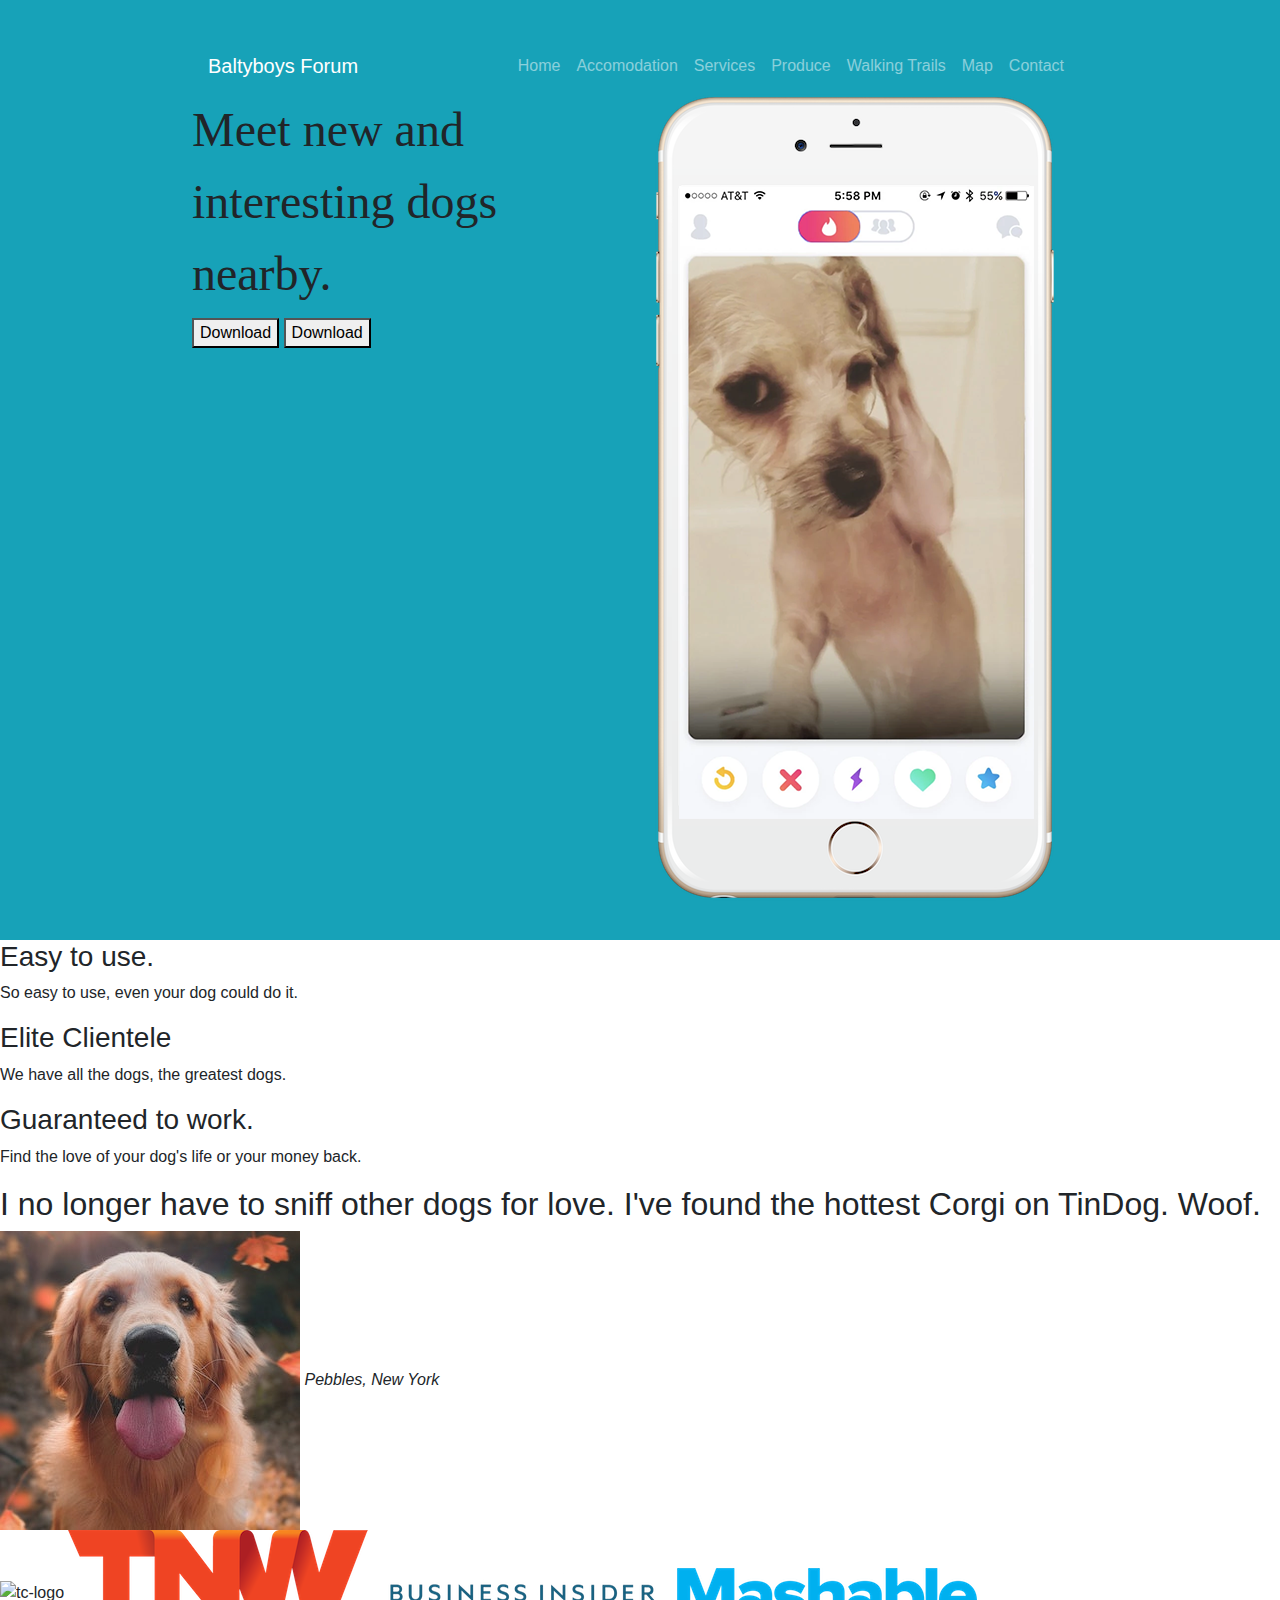
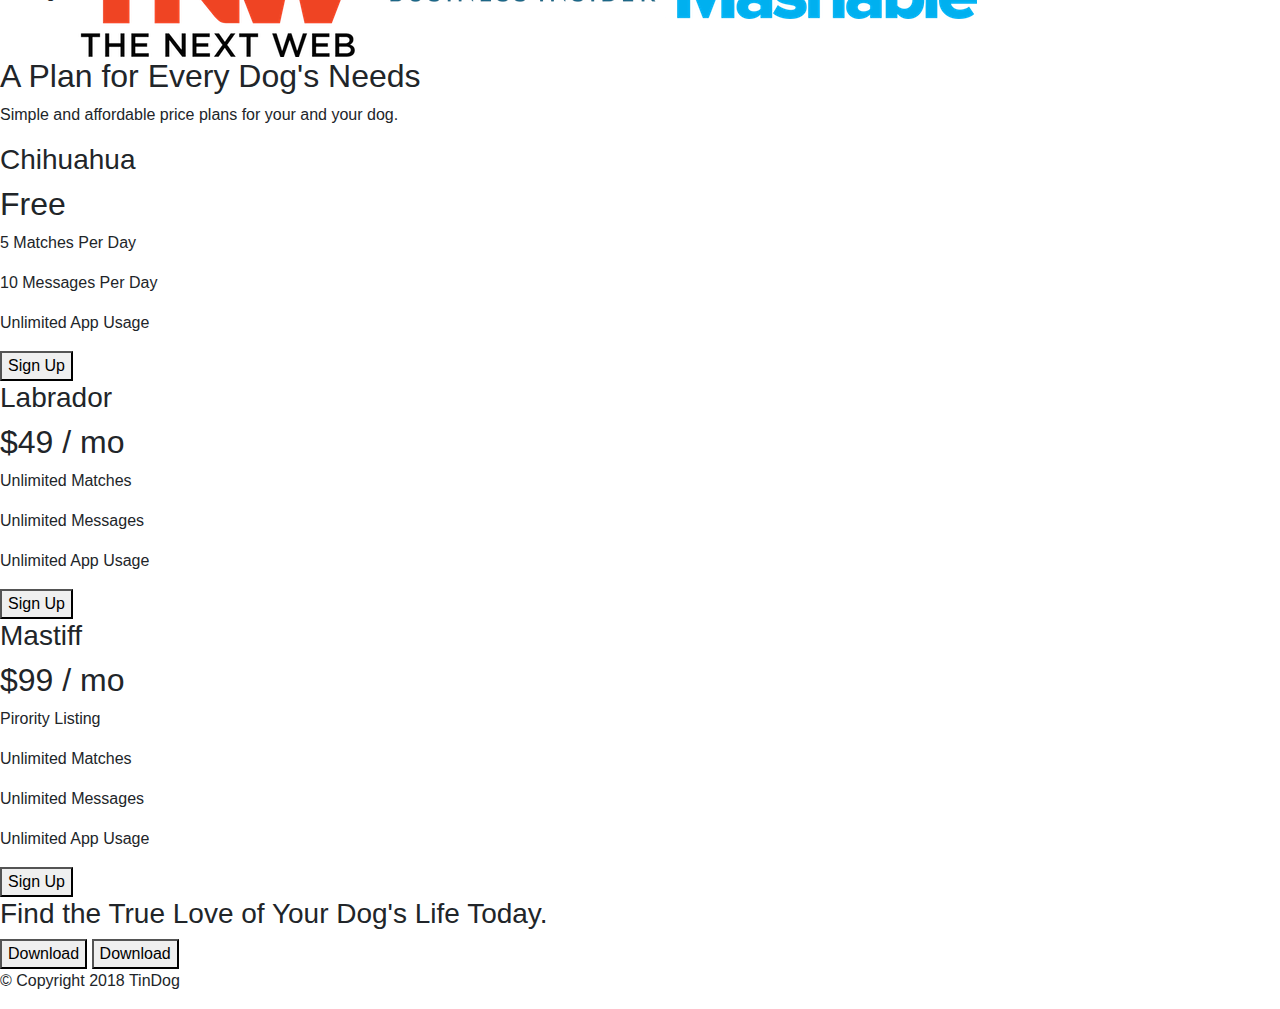
==== index.html @ bc1d9f9c "First commit" ====
<!DOCTYPE html>
<html>

<head>
  <meta charset="utf-8">
  <title>TinDog</title>
  <link rel="stylesheet" href="css/bootstrap.min.css">
  <link rel="stylesheet" href="css/styles.css">
</head>

<body background-color:blue>
  <section id="title">
    <div class="container-fluid">

      <nav class="navbar navbar-expand-lg navbar-dark bg-info">
        <a class="navbar-brand" href="">Baltyboys Forum</a>
        <button class="navbar-toggler" type="button" data-toggle="collapse" data-target="mobileviewnavmenu" aria-controls="false" aria-label="Togglenavigation">
            <span class="navbar-toggler-icon"></span>
      </button>

        <div class="collapse navbar-collapse" id="mobileviewnavmenu">
          <ul class="navbar-nav ml-auto">
            <li class="nav-item">
              <a class="nav-link" href="bootstrap_project_12_2020/index.html"> Home</a>
            </li>
            <li class="nav-item">
              <a class="nav-link" href=""> Accomodation</a>
            </li>
            <li class="nav-item">
              <a class="nav-link" href=""> Services</a>
            </li>
            <li class="nav-item">
              <a class="nav-link" href=""> Produce</a>
            </li>
            <li class="nav-item">
              <a class="nav-link" href=""> Walking Trails</a>
            </li>
            <li class="nav-item">
              <a class="nav-link" href=""> Map</a>
            </li>
            <li class="nav-item">
              <a class="nav-link" href=""> Contact</a>
            </li>
          </ul>
        </div>
      </nav>




      <!-- Title -->

      <div class="row">

        <div class="col-lg-6">
          <h1>Meet new and interesting dogs nearby.</h1>
          <button type="button">Download</button>
          <button type="button">Download</button>
        </div>

        <div class="col-lg-6">
          <img src="images/iphone6.png" alt="iphone-mockup">
        </div>

      </div>

    </div>

  </section>


  <!-- Features -->

  <section id="features">

    <h3>Easy to use.</h3>
    <p>So easy to use, even your dog could do it.</p>

    <h3>Elite Clientele</h3>
    <p>We have all the dogs, the greatest dogs.</p>

    <h3>Guaranteed to work.</h3>
    <p>Find the love of your dog's life or your money back.</p>

  </section>


  <!-- Testimonials -->

  <section id="testimonials">

    <h2>I no longer have to sniff other dogs for love. I've found the hottest Corgi on TinDog. Woof.</h2>
    <img src="images/dog-img.jpg" alt="dog-profile">
    <em>Pebbles, New York</em>

    <!-- <h2 class="testimonial-text">My dog used to be so lonely, but with TinDog's help, they've found the love of their life. I think.</h2>
    <img class="testimonial-image" src="images/lady-img.jpg" alt="lady-profile">
    <em>Beverly, Illinois</em> -->

  </section>


  <!-- Press -->

  <section id="press">
    <img src="images/techcrunch.png" alt="tc-logo">
    <img src="images/tnw.png" alt="tnw-logo">
    <img src="images/bizinsider.png" alt="biz-insider-logo">
    <img src="images/mashable.png" alt="mashable-logo">

  </section>


  <!-- Pricing -->

  <section id="pricing">

    <h2>A Plan for Every Dog's Needs</h2>
    <p>Simple and affordable price plans for your and your dog.</p>


    <h3>Chihuahua</h3>
    <h2>Free</h2>
    <p>5 Matches Per Day</p>
    <p>10 Messages Per Day</p>
    <p>Unlimited App Usage</p>
    <button type="button">Sign Up</button>


    <h3>Labrador</h3>
    <h2>$49 / mo</h2>
    <p>Unlimited Matches</p>
    <p>Unlimited Messages</p>
    <p>Unlimited App Usage</p>
    <button type="button">Sign Up</button>


    <h3>Mastiff</h3>
    <h2>$99 / mo</h2>
    <p>Pirority Listing</p>
    <p>Unlimited Matches</p>
    <p>Unlimited Messages</p>
    <p>Unlimited App Usage</p>
    <button type="button">Sign Up</button>

  </section>


  <!-- Call to Action -->

  <section id="cta">

    <h3>Find the True Love of Your Dog's Life Today.</h3>
    <button type="button">Download</button>
    <button type="button">Download</button>

  </section>


  <!-- Footer -->

  <footer id="footer">

    <p>© Copyright 2018 TinDog</p>

  </footer>


</body>

</html>
---- css/styles.css ----
#title {
  background-color: #17a2b8;
}

h1 {
  font-family: "Philosopher";
  font-size: 3rem;
  line-height: 1.5;
  /*<link rel="preconnect" href="https://fonts.gstatic.com"> <link href="https://fonts.googleapis.com/css2?family=Montserrat:ital,wght@1,300&display=swap" rel="stylesheet">*/
}

.container-fluid {
  padding: 3% 15%;
}
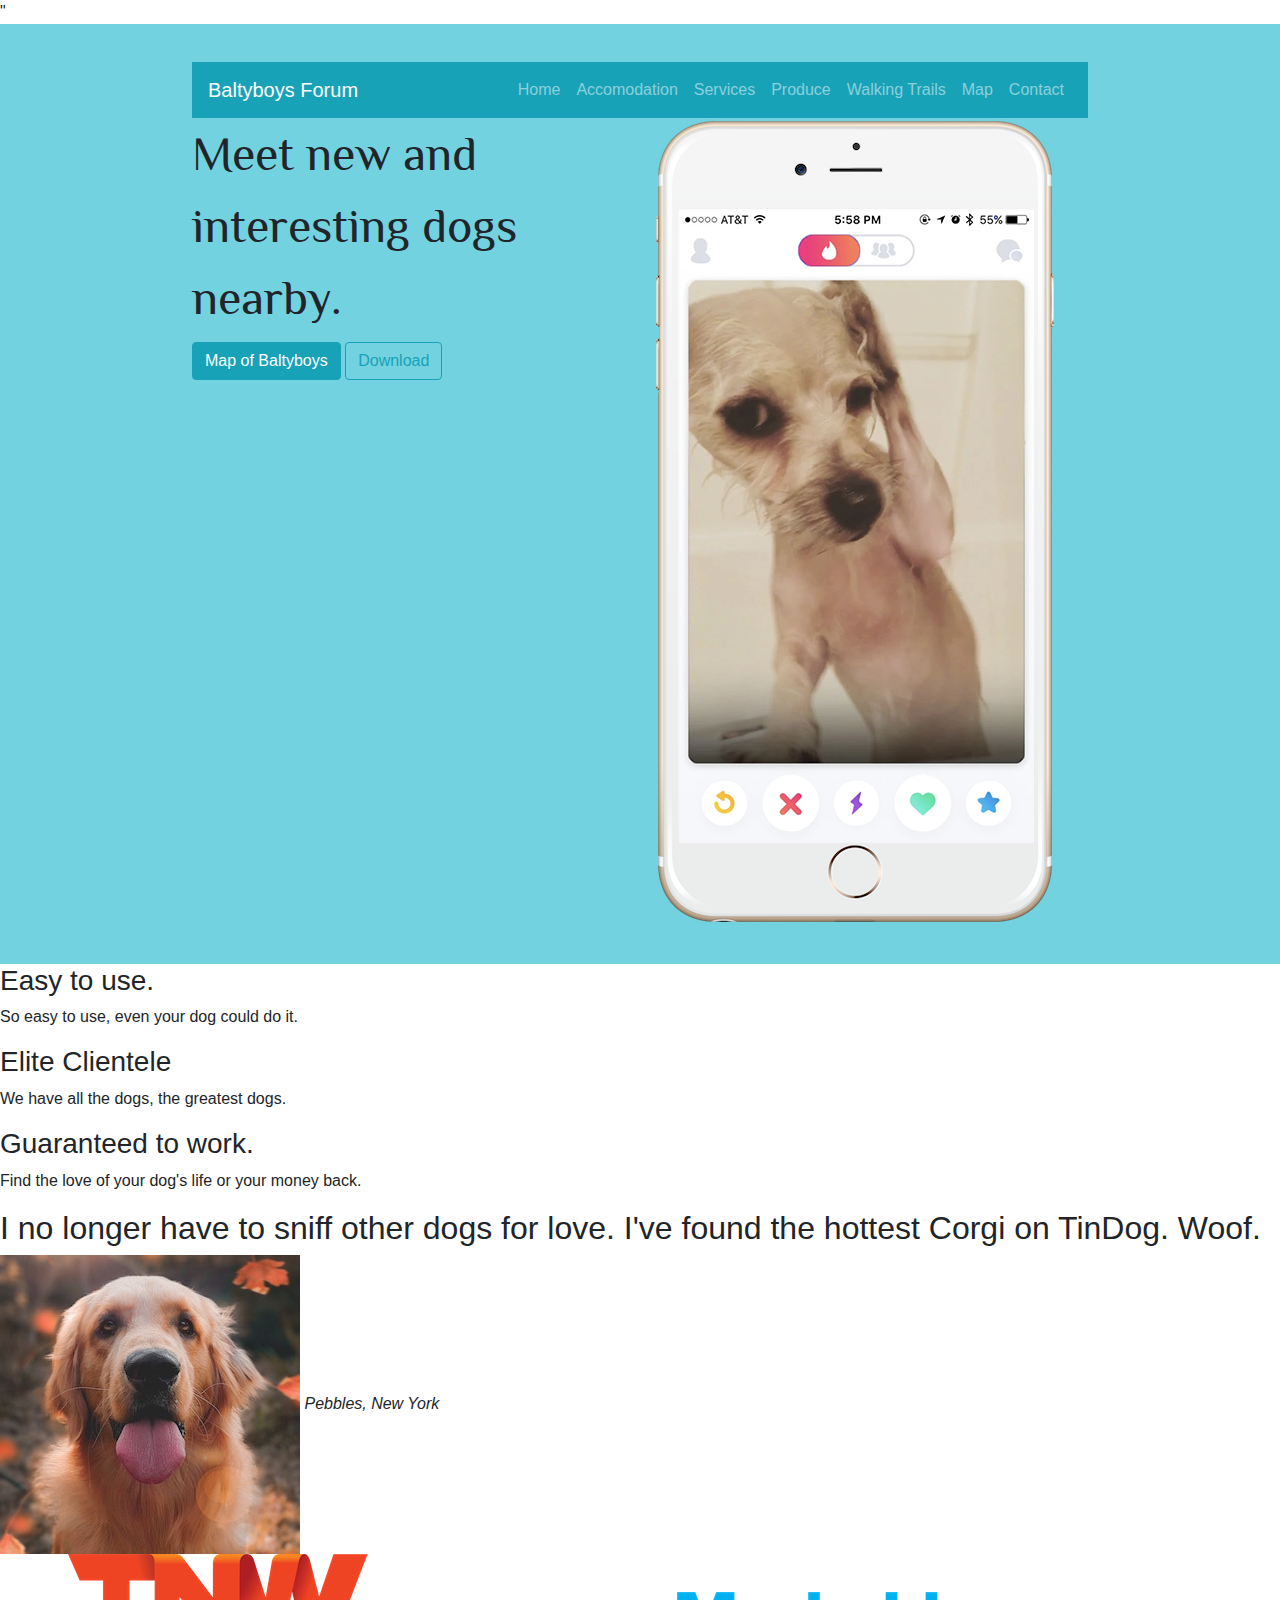
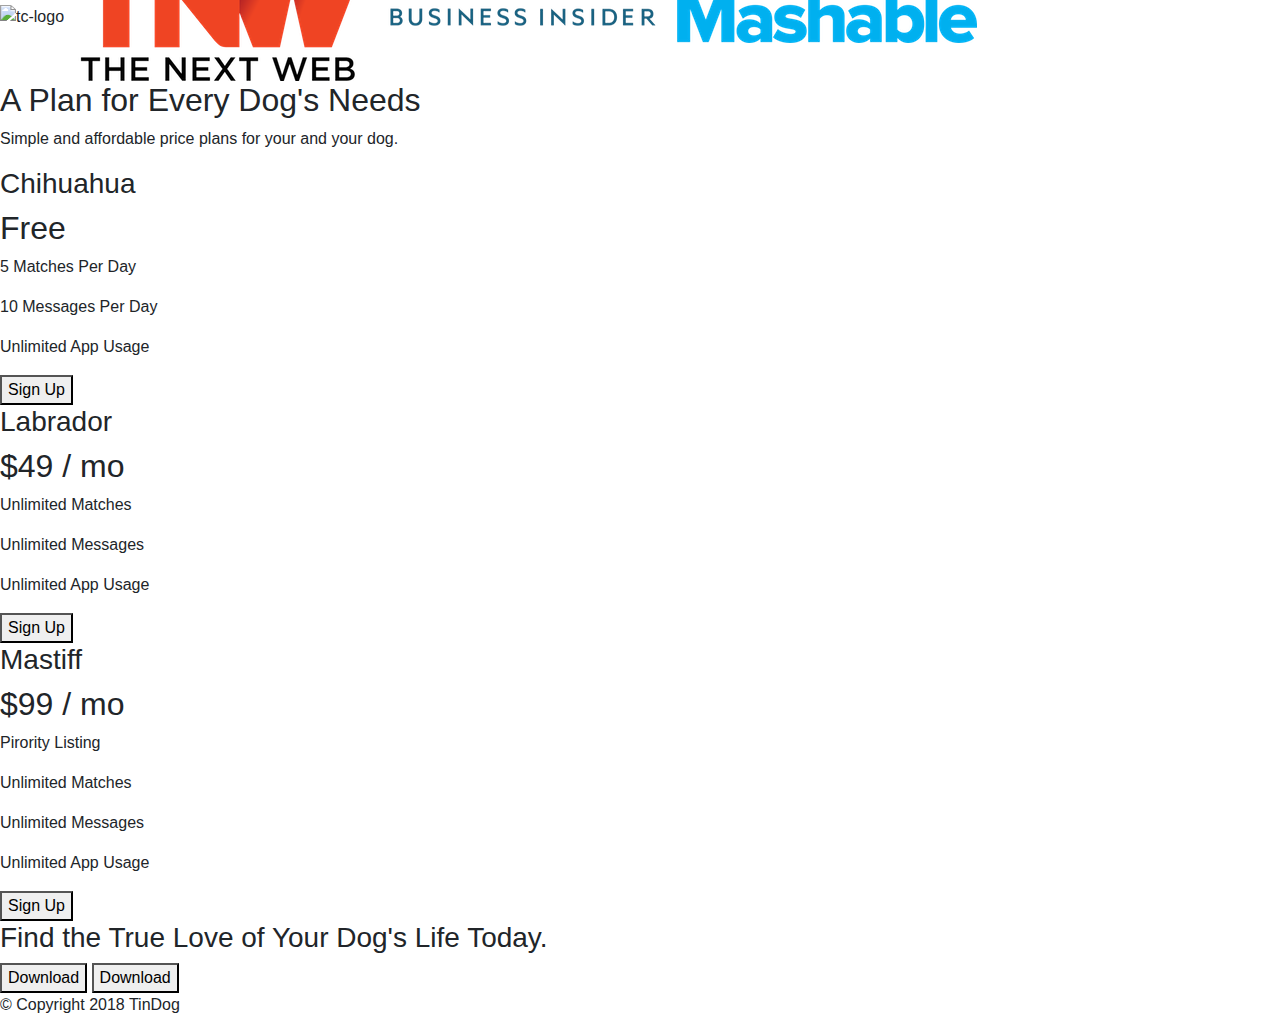
==== commit cc6a33c6: "Completed Udemy Course Section 6 number 75" ====
--- a/index.html
+++ b/index.html
@@ -3,12 +3,21 @@
 
 <head>
   <meta charset="utf-8">
-  <title>TinDog</title>
+  <title>Baltyboys Forum</title>
+
+  <!--Google Fonts-->
+  <link href="https://fonts.googleapis.com/css2?family=Philosopher&display=swap" rel="stylesheet"> "
+
+  <!--CSS Stylesheets-->
   <link rel="stylesheet" href="css/bootstrap.min.css">
   <link rel="stylesheet" href="css/styles.css">
+
+  <!--Font Awesome-->
+  <script src="https:use.fontawesome.com/releases/v5.0.7/js/all.js"></script>
+
 </head>
 
-<body background-color:blue>
+<body>
   <section id="title">
     <div class="container-fluid">
 
@@ -21,25 +30,25 @@
         <div class="collapse navbar-collapse" id="mobileviewnavmenu">
           <ul class="navbar-nav ml-auto">
             <li class="nav-item">
-              <a class="nav-link" href="bootstrap_project_12_2020/index.html"> Home</a>
+              <a class="nav-link" href="bootstrap_project_12_2020/index.html"> <i class="fas fa-home"></i> Home</a>
             </li>
             <li class="nav-item">
-              <a class="nav-link" href=""> Accomodation</a>
+              <a class="nav-link" href=""><i class="fas fa-bed"></i>  Accomodation</a>
             </li>
             <li class="nav-item">
-              <a class="nav-link" href=""> Services</a>
+              <a class="nav-link" href=""> <i class="fas fa-wrench"></i> Services</a>
             </li>
             <li class="nav-item">
-              <a class="nav-link" href=""> Produce</a>
+              <a class="nav-link" href=""> <i class="fas fa-apple-alt"></i> Produce</a>
             </li>
             <li class="nav-item">
-              <a class="nav-link" href=""> Walking Trails</a>
+              <a class="nav-link" href=""> <i class="fas fa-hiking"></i> Walking Trails</a>
             </li>
             <li class="nav-item">
-              <a class="nav-link" href=""> Map</a>
+              <a class="nav-link" href=""> <i class="fas fa-map-signs"></i>Map</a>
             </li>
             <li class="nav-item">
-              <a class="nav-link" href=""> Contact</a>
+              <a class="nav-link" href=""> <i class="far fa-address-book"></i> Contact</a>
             </li>
           </ul>
         </div>
@@ -54,8 +63,8 @@
 
         <div class="col-lg-6">
           <h1>Meet new and interesting dogs nearby.</h1>
-          <button type="button">Download</button>
-          <button type="button">Download</button>
+          <button type="button" class="btn btn-info"> <i class="fas fa-map-signs"></i> Map of Baltyboys</button>
+          <button type="button" class="btn btn-outline-info">Download</button>
         </div>
 
         <div class="col-lg-6">
--- a/css/styles.css
+++ b/css/styles.css
@@ -1,5 +1,5 @@
 #title {
-  background-color: #17a2b8;
+  background-color: #73d2e0;
 }
 
 h1 {
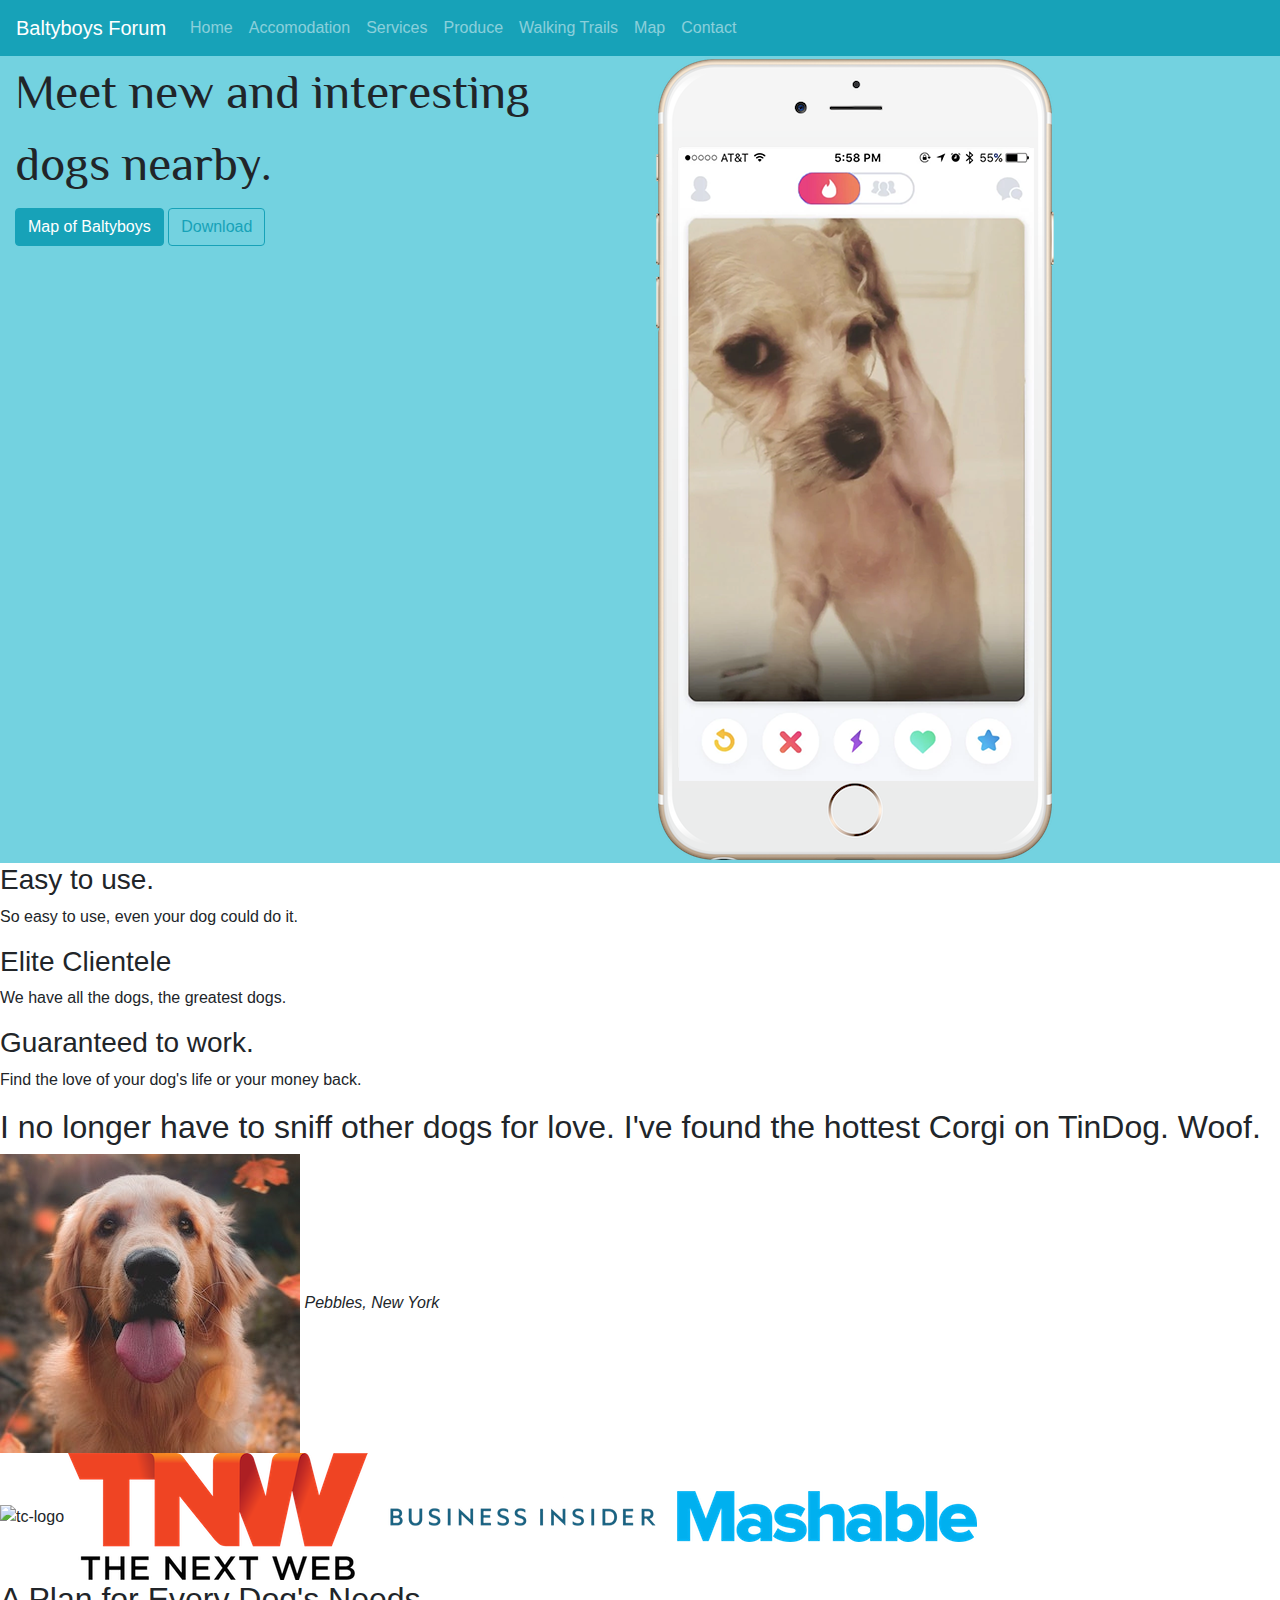
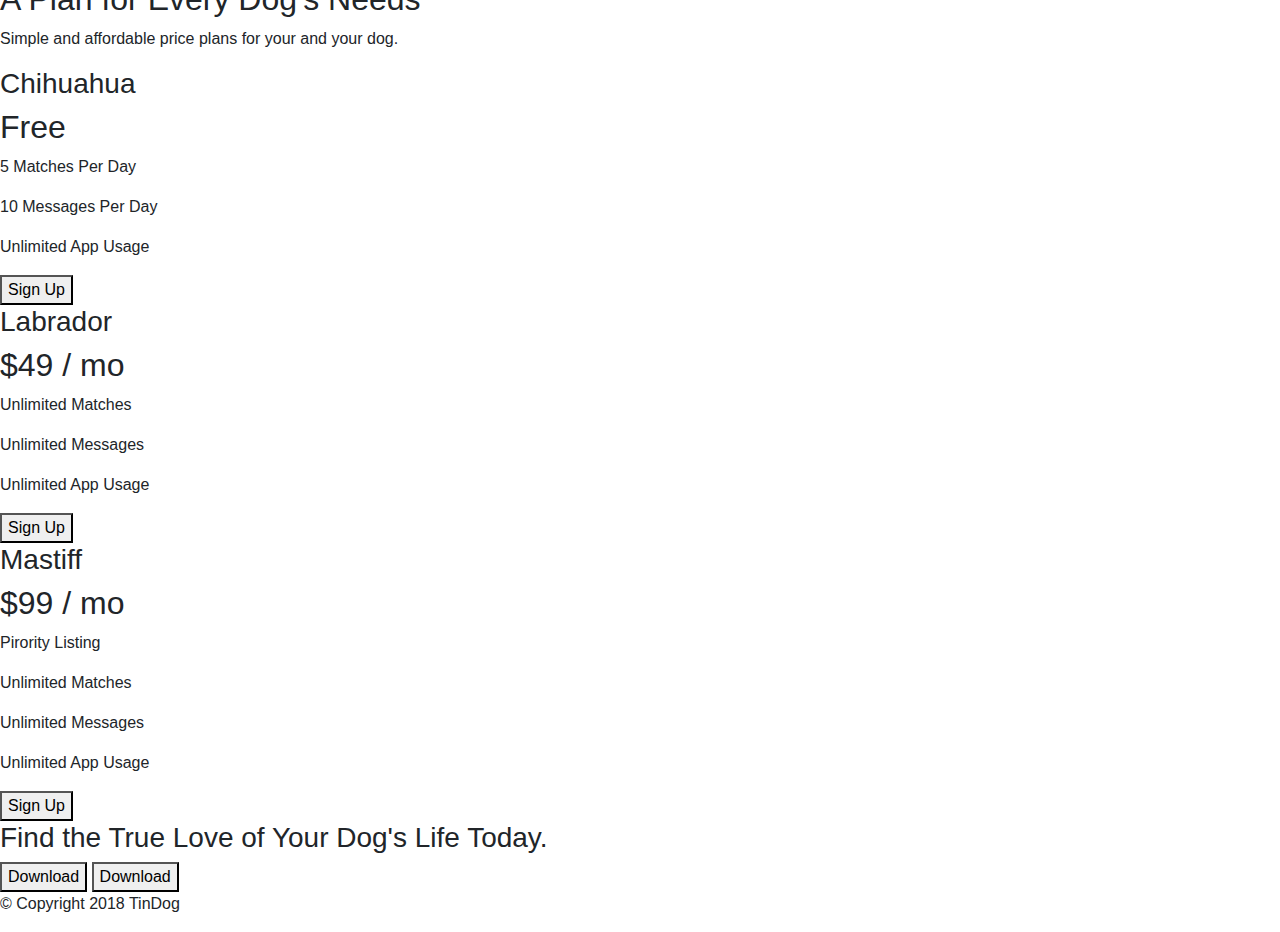
==== commit 11cfaaee: "fixed menu issue and added icons" ====
--- a/index.html
+++ b/index.html
@@ -4,55 +4,59 @@
 <head>
   <meta charset="utf-8">
   <title>Baltyboys Forum</title>
+  <script src="https://code.jquery.com/jquery-3.2.1.slim.min.js" crossorigin="anonymous"></script>
+  <script src="https://cdnjs.cloudflare.com/ajax/libs/popper.js/1.12.9/umd/popper.min.js" crossorigin="anonymous"></script>
+  <script src="https://maxcdn.bootstrapcdn.com/bootstrap/4.0.0/js/bootstrap.min.js" crossorigin="anonymous"></script>
 
   <!--Google Fonts-->
-  <link href="https://fonts.googleapis.com/css2?family=Philosopher&display=swap" rel="stylesheet"> "
+  <link href="https://fonts.googleapis.com/css2?family=Philosopher&display=swap" rel="stylesheet">
 
   <!--CSS Stylesheets-->
   <link rel="stylesheet" href="css/bootstrap.min.css">
   <link rel="stylesheet" href="css/styles.css">
 
   <!--Font Awesome-->
-  <script src="https:use.fontawesome.com/releases/v5.0.7/js/all.js"></script>
+  <script src="https:use.fontawesome.com/releases/v5.5.0/js/all.js"></script>
 
 </head>
 
 <body>
+  <nav class="navbar navbar-expand-lg navbar-dark bg-info">
+    <a class="navbar-brand" href="#">Baltyboys Forum</a>
+
+    <button class="navbar-toggler" type="button" data-toggle="collapse" data-target="#navbarSupportedContent" aria-controls="navbarSupportedContent" aria-expanded="false" aria-label="Toggle navigation">
+      <span class="navbar-toggler-icon"></span>
+    </button>
+
+    <div class="collapse navbar-collapse" id="navbarSupportedContent">
+      <ul class="navbar-nav mr-auto">
+        <li class="nav-item">
+          <a class="nav-link" href="bootstrap_project_12_2020/index.html"> <i class="fas fa-home"></i> Home</a>
+        </li>
+        <li class="nav-item">
+          <a class="nav-link" href=""><i class="fas fa-bed"></i>  Accomodation</a>
+        </li>
+        <li class="nav-item">
+          <a class="nav-link" href=""> <i class="fas fa-wrench"></i> Services</a>
+        </li>
+        <li class="nav-item">
+          <a class="nav-link" href=""> <i class="fas fa-apple-alt"></i> Produce</a>
+        </li>
+        <li class="nav-item">
+          <a class="nav-link" href=""> <i class="fas fa-hiking"></i> Walking Trails</a>
+        </li>
+        <li class="nav-item">
+          <a class="nav-link" href=""> <i class="fas fa-map-signs"></i>Map</a>
+        </li>
+        <li class="nav-item">
+          <a class="nav-link" href=""> Contact</a>
+        </li>
+      </ul>
+    </div>
+  </nav>
   <section id="title">
     <div class="container-fluid">
 
-      <nav class="navbar navbar-expand-lg navbar-dark bg-info">
-        <a class="navbar-brand" href="">Baltyboys Forum</a>
-        <button class="navbar-toggler" type="button" data-toggle="collapse" data-target="mobileviewnavmenu" aria-controls="false" aria-label="Togglenavigation">
-            <span class="navbar-toggler-icon"></span>
-      </button>
-
-        <div class="collapse navbar-collapse" id="mobileviewnavmenu">
-          <ul class="navbar-nav ml-auto">
-            <li class="nav-item">
-              <a class="nav-link" href="bootstrap_project_12_2020/index.html"> <i class="fas fa-home"></i> Home</a>
-            </li>
-            <li class="nav-item">
-              <a class="nav-link" href=""><i class="fas fa-bed"></i>  Accomodation</a>
-            </li>
-            <li class="nav-item">
-              <a class="nav-link" href=""> <i class="fas fa-wrench"></i> Services</a>
-            </li>
-            <li class="nav-item">
-              <a class="nav-link" href=""> <i class="fas fa-apple-alt"></i> Produce</a>
-            </li>
-            <li class="nav-item">
-              <a class="nav-link" href=""> <i class="fas fa-hiking"></i> Walking Trails</a>
-            </li>
-            <li class="nav-item">
-              <a class="nav-link" href=""> <i class="fas fa-map-signs"></i>Map</a>
-            </li>
-            <li class="nav-item">
-              <a class="nav-link" href=""> <i class="far fa-address-book"></i> Contact</a>
-            </li>
-          </ul>
-        </div>
-      </nav>
 
 
 
--- a/css/styles.css
+++ b/css/styles.css
@@ -9,6 +9,7 @@
   /*<link rel="preconnect" href="https://fonts.gstatic.com"> <link href="https://fonts.googleapis.com/css2?family=Montserrat:ital,wght@1,300&display=swap" rel="stylesheet">*/
 }
 
-.container-fluid {
+
+/* .container-fluid {
   padding: 3% 15%;
-}+} */